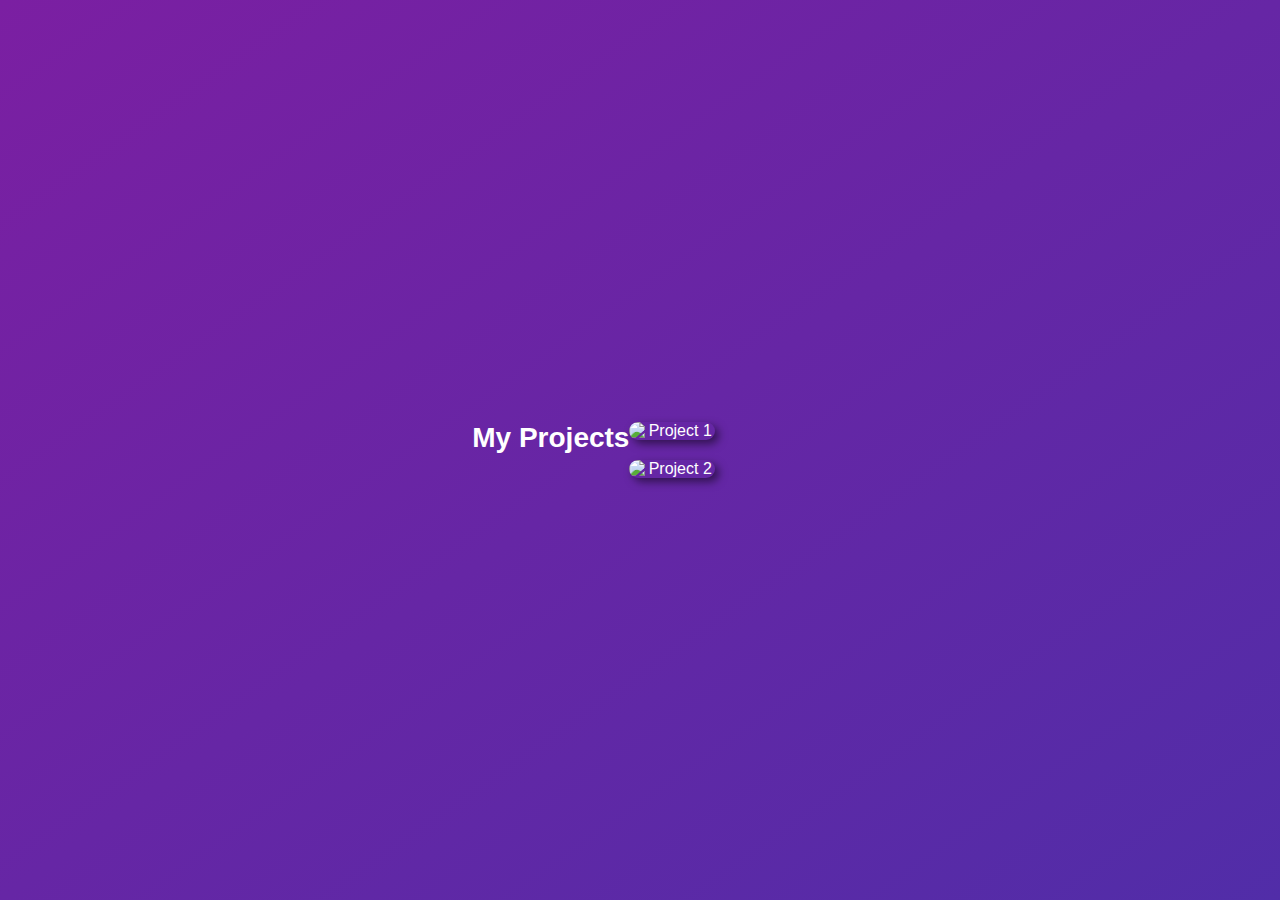
==== web/projects.html @ ec7851a6 "first commit" ====
<!DOCTYPE html>
<html lang="en">
<head>
  <meta charset="UTF-8">
  <meta name="viewport" content="width=device-width, initial-scale=1.0">
  <title>Projects</title>
  <link rel="stylesheet" href="styles.css">
</head>
<body>
  <div class="container">
    <h1>My Projects</h1>
    <div class="projects-section">
      <div class="project">
        <img src="assets/images/project1.jpg" alt="Project 1">
        <div class="project-overlay">
          <h2>Project 1</h2>
          <a href="https://github.com/your-repo/project1" class="github-button">GitHub</a>
        </div>
      </div>
      <div class="project">
        <img src="assets/images/project2.jpg" alt="Project 2">
        <div class="project-overlay">
          <h2>Project 2</h2>
          <a href="https://github.com/your-repo/project2" class="github-button">GitHub</a>
        </div>
      </div>
      <!-- Add more projects as needed -->
    </div>
  </div>
</body>
</html>
---- web/styles.css ----
/* General Styles */
body {
    margin: 0;
    padding: 0;
    font-family: 'Montserrat', sans-serif;
    background: linear-gradient(to bottom right, #7b1fa2, #512da8);
    color: white;
    display: flex;
    justify-content: center;
    align-items: center;
    text-align: center;
    min-height: 100vh;
  }
  
  .container {
    max-width: 1200px;
    padding: 20px;
  }
  
  /* Profile Section */
  .profile-section {
    margin-bottom: 40px;
  }
  
  .profile-pic {
    width: 160px;
    height: 160px;
    border-radius: 50%;
    margin-bottom: 20px;
  }
  
  h1 {
    font-size: 28px;
    margin: 0;
  }
  
  .summary {
    font-size: 18px;
    margin: 20px 0;
    width: 100%;
  }
  
  /* Buttons Section */
  .buttons-section {
    display: flex;
    flex-direction: column;
    align-items: center;
  }
  
  button,
  .button {
    width: 200px;
    height: 50px;
    margin: 10px 0;
    font-size: 16px;
    font-family: 'Montserrat', sans-serif;
    background: linear-gradient(to bottom right, #673ab7, #311b92);
    color: white;
    border: none;
    border-radius: 12px;
    box-shadow: 4px 4px 8px rgba(0, 0, 0, 0.5);
    cursor: pointer;
    transition: transform 0.3s;
    text-decoration: none;
    line-height: 50px;
    text-align: center;
  }
  
  button:hover,
  .button:hover {
    transform: translateY(-3px);
  }
  
  /* About Me Section */
  .skills-section {
    text-align: left;
    margin-top: 40px;
    max-width: 800px;
  }
  
  .skills-section h2 {
    font-size: 24px;
    margin-bottom: 20px;
  }
  
  .skill {
    margin-bottom: 20px;
  }
  
  .skill span {
    display: block;
    margin-bottom: 5px;
    font-size: 18px;
  }
  
  .skill-bar {
    width: 100%;
    height: 20px;
    background: rgba(255, 255, 255, 0.2);
    border-radius: 10px;
    overflow: hidden;
    position: relative;
  }
  
  .skill-bar::after {
    content: '';
    display: block;
    height: 100%;
    background: #673ab7;
    width: var(--percentage);
    position: absolute;
    top: 0;
    left: 0;
  }
  
  /* Projects Section */
  .projects-section {
    display: flex;
    flex-wrap: wrap;
    justify-content: center;
    gap: 20px;
  }
  
  .project {
    position: relative;
    width: 300px;
    overflow: hidden;
    border-radius: 10px;
    box-shadow: 4px 4px 8px rgba(0, 0, 0, 0.5);
    transition: transform 0.3s;
  }
  
  .project img {
    width: 100%;
    height: auto;
    display: block;
  }
  
  .project h2 {
    margin: 0;
    padding: 10px;
    background: rgba(0, 0, 0, 0.7);
    position: absolute;
    bottom: 0;
    width: 100%;
    text-align: center;
  }
  
  .project-overlay {
    position: absolute;
    top: 0;
    left: 0;
    width: 100%;
    height: 100%;
    background: rgba(0, 0, 0, 0.8);
    display: flex;
    flex-direction: column;
    justify-content: center;
    align-items: center;
    opacity: 0;
    transition: opacity 0.3s;
  }
  
  .project:hover .project-overlay {
    opacity: 1;
  }
  
  .github-button {
    background: #333;
    color: white;
    padding: 10px 20px;
    border-radius: 5px;
    text-decoration: none;
    margin-top: 10px;
  }
  
  .github-button:hover {
    background: #555;
  }
  
  /* Contact Section */
  .contact-section {
    text-align: left;
  }
  
  .contact-section h1 {
    font-size: 28px;
    margin-bottom: 20px;
  }
  
  .contact-section p {
    font-size: 18px;
    margin: 10px 0;
  }
  .contact-info p i {
    margin-right: 10px;
  }
  
  .social-links {
    margin-top: 20px;
  }
  .contact-info a {
    color: white;
    text-decoration: none;
    transition: color 0.3s;
  }
  .contact-info a:hover {
    color: #bb86fc;
  }
  .contact-section a {
    display: inline-block;
    margin-right: 10px;
    font-size: 18px;
    color: white;
    text-decoration: none;
  }
  
  .contact-section a:hover {
    color: #311b92;
  }
  
  .social-links a {
    display: inline-block;
    margin-right: 10px;
    font-size: 18px;
    color: #673ab7;
    text-decoration: none;
  }
  
  .social-links a:hover {
    color: #311b92;
  }
  
  @media (min-width: 600px) {
    .container {
      display: flex;
      justify-content: space-between;
      align-items: flex-start;
      flex-wrap: wrap;
      flex-direction: row;
      justify-content: space-between;
    }
  
    .profile-section {
        flex: 2;
        margin-right: 40px;
        text-align: center;
    }
  
    .buttons-section {
      flex: 1;
      align-items: flex-start;
    }
  
    h1 {
      font-size: 28px;
    }
    .skills-section {
        flex: 1;
        margin-top: 0;
      }
  
    .summary {
      font-size: 18px;
      width: 100%;
    }
  
    button {
      width: 250px;
      margin: 10px 0;
    }
  
    .projects-section {
      justify-content: flex-start;
    }
  
    .project {
      width: 48%;
    }
  }
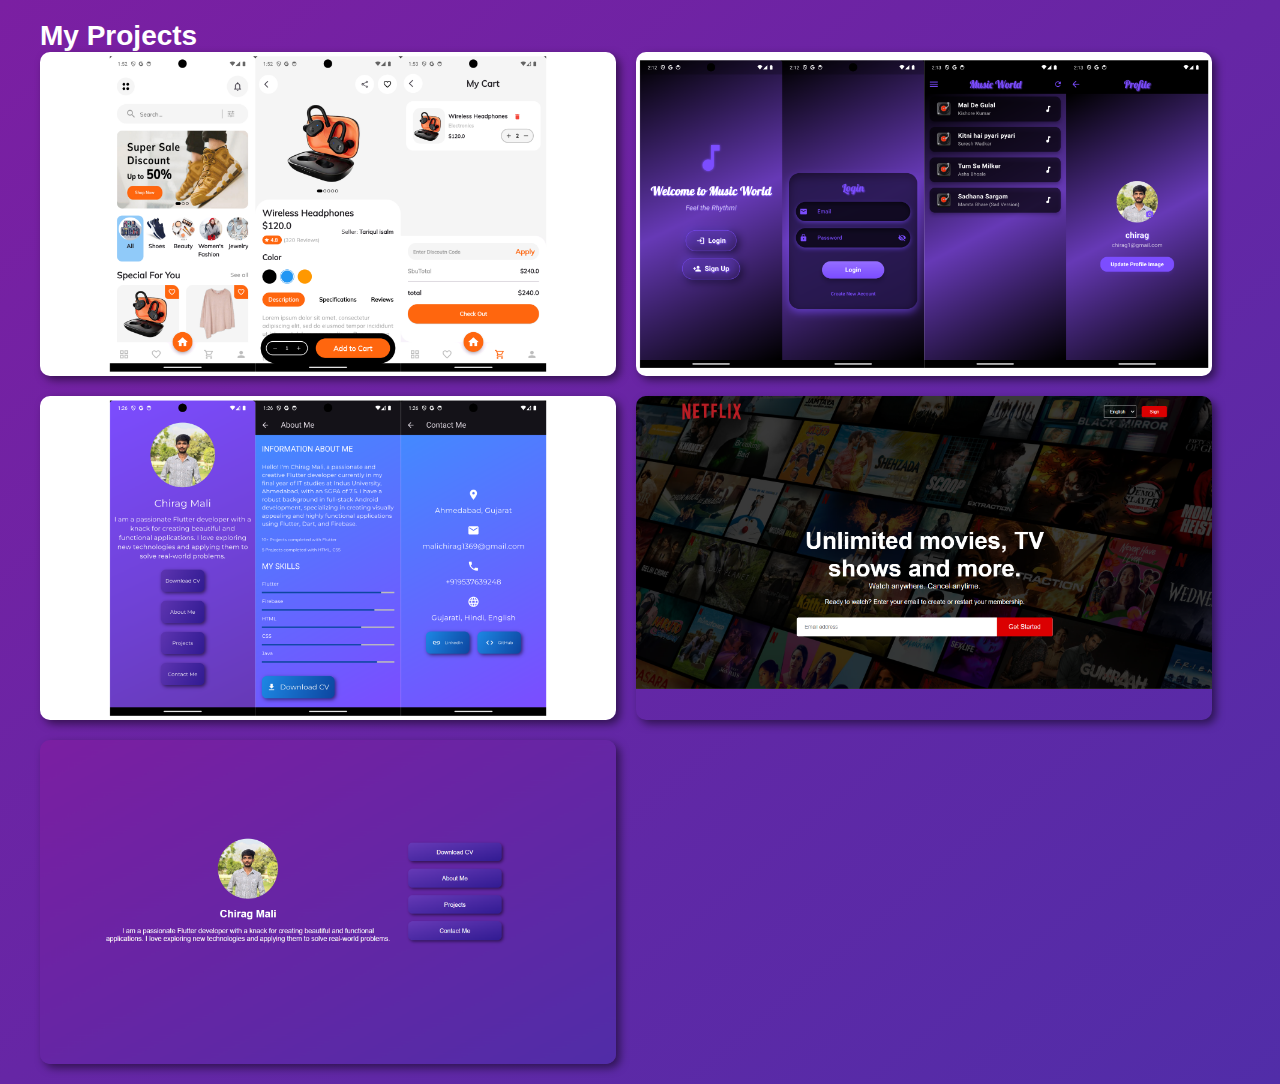
==== commit 321a95a0: "updated" ====
--- a/web/projects.html
+++ b/web/projects.html
@@ -11,17 +11,35 @@
     <h1>My Projects</h1>
     <div class="projects-section">
       <div class="project">
-        <img src="assets/images/project1.jpg" alt="Project 1">
+        <img src="assets/images/ecommerc.png" alt="Project 1">
         <div class="project-overlay">
-          <h2>Project 1</h2>
-          <a href="https://github.com/your-repo/project1" class="github-button">GitHub</a>
+          <h2> E-Commerce-Application </h2>
+          <a href="https://github.com/chiragmali19/Flutter-E-Commerce-app.git" class="github-button">GitHub</a>
         </div>
       </div>
       <div class="project">
-        <img src="assets/images/project2.jpg" alt="Project 2">
+        <img src="assets/images/music.png" alt="Project 2">
         <div class="project-overlay">
-          <h2>Project 2</h2>
-          <a href="https://github.com/your-repo/project2" class="github-button">GitHub</a>
+          <h2>Online-Music-Application</h2>
+          <a href="https://github.com/chiragmali19/Flutter-Online-Music-Application.git" class="github-button">GitHub</a>
+        </div>
+      </div><div class="project">
+        <img src="assets/images/portfolio.png" alt="Project 3">
+        <div class="project-overlay">
+          <h2>Responsive-Portfolio-App</h2>
+          <a href="https://github.com/chiragmali19/Flutter-Responsive-Portfolio-App-Web.github.io.git" class="github-button">GitHub</a>
+        </div>
+      </div><div class="project">
+        <img src="assets/images/net.png" alt="Project 4">
+        <div class="project-overlay">
+          <h2>Netflix-clone</h2>
+          <a href="https://github.com/chiragmali19/Netflix-clone.github.io.git" class="github-button">GitHub</a>
+        </div>
+      </div><div class="project">
+        <img src="assets/images/portfolioweb.png" alt="Project 5">
+        <div class="project-overlay">
+          <h2>Resposive-web-Portfolio</h2>
+          <a href="https://github.com/chiragmali19/resposive-web-portfolio.git" class="github-button">GitHub</a>
         </div>
       </div>
       <!-- Add more projects as needed -->
